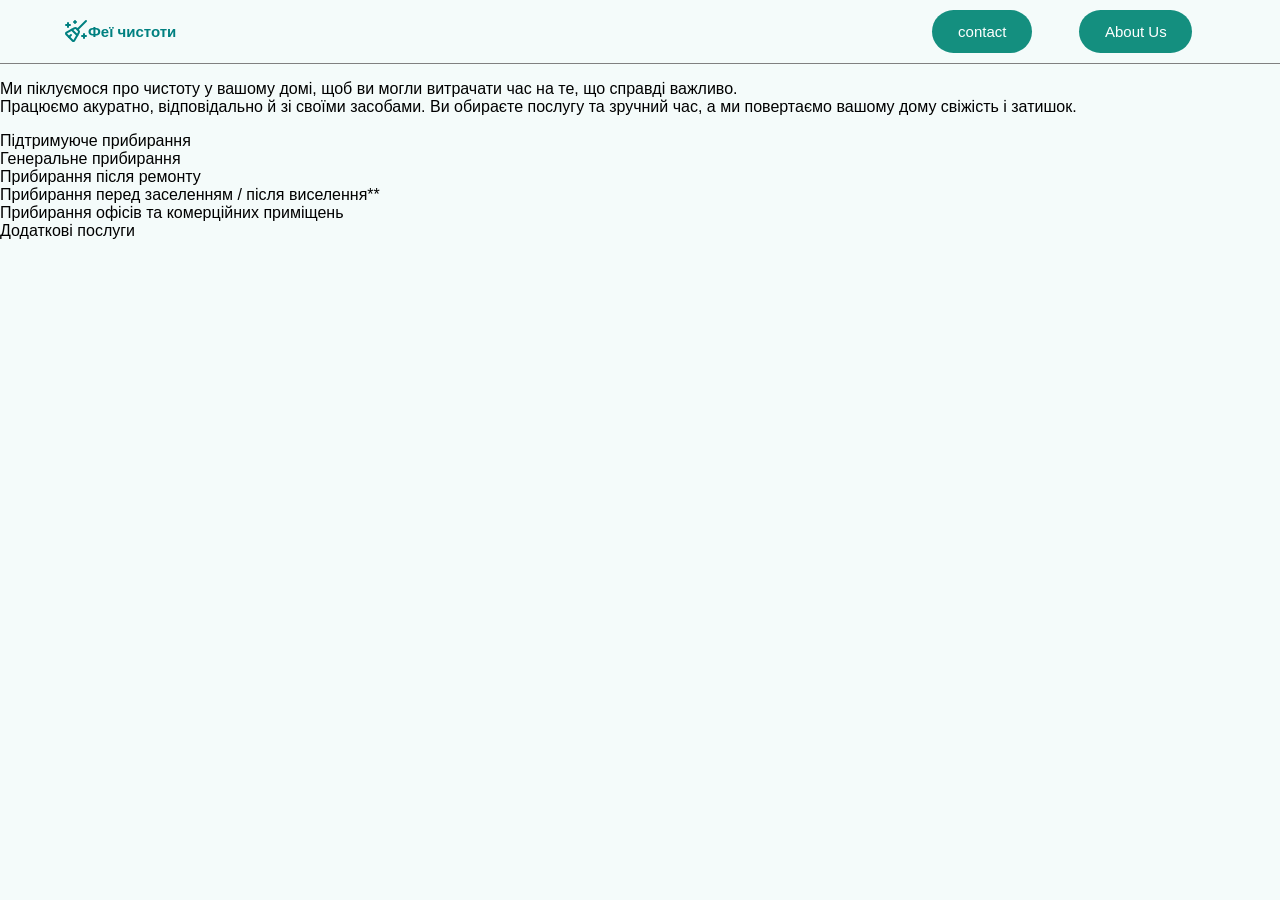
==== index.html @ a3791c20 "Add and style header" ====
<!DOCTYPE html>
<html lang="uk">
    <head>
        <meta charset="utf-8">
        <meta name="viewport", device="width=device-width, initial-scale=1.0">
        <link rel="stylesheet" href="style.css">
        <title></title>
    </head>
    <body>
        <header>
           <div class="logo"> 
            <svg xmlns="http://www.w3.org/2000/svg" 
            width="24" height="24"
             viewBox="0 0 24 24" fill="none" 
             stroke="currentColor" stroke-width="2"
              stroke-linecap="round" stroke-linejoin="round"
              class="lucide lucide-broom-sparkles preview-icon">
              <path d="M11 2v2"/>
              <path d="M12 3h-2"/>
              <path d="M13.5 10.5 22 2"/>
              <path d="M14.734 13.841a2 2 0 00-.314-2.42L12.58 9.58a2 2 0 00-2.421-.314l-7.657 4.461A1 1 0 002.3 15.3l6.403 6.403a1 1 0 001.571-.204z"/>
              <path d="M20 15v4"/>
              <path d="M22 17h-4"/><path d="M4 4v4"/>
              <path d="m5 18 2-2"/><path d="M6 6H2"/>
              <path d="m7.699 10.7 5.602 5.601"/>
            </svg>
            <h1>Феї чистоти</h1></div>
            <nav>
                <ul class="logo-navigation">
                    <li><button class="contact">contact</button></li>
                    <li><button class="about-us">About Us</button></li>
                </ul>
            </nav>
        </header>
        <main>
            <section class="description"> 
                <p>
Ми піклуємося про чистоту у вашому домі, щоб ви могли витрачати час на те, що справді важливо.
<br>
Працюємо акуратно, відповідально й зі своїми засобами. Ви обираєте послугу та зручний час, а ми повертаємо вашому дому свіжість і затишок.</p>
            </section>
            <section class="types">
                <div class="cards">
                    <div class="card1">Підтримуюче прибирання</div>
                    <div class="card2">Генеральне прибирання</div>
                    <div class="card3">Прибирання після ремонту</div>
                    <div class="card4"> Прибирання перед заселенням / після виселення**  </div>
                    <div class="card5"> Прибирання офісів та комерційних приміщень</div>
                    <div class="card6">Додаткові послуги</div>
                    <!-- <div class="card7"></div>
                    <div class="card8"></div> -->
                </div>
            </section>
        </main>
        <script src="file.js"></script>
    </body>

</html>
---- style.css ----
body{
 background-color: #F4FBFA;

 font-family: Arial, Helvetica, sans-serif;

margin: 0;

}

  

ul{

list-style: none;

padding: 0;

margin: 0;

}

  
  

.logo{
 display: flex;

flex-direction: row;

align-items: center;

color: teal;

}

  

header{

padding: 10px 5vw;

 display: flex;

flex-direction: row;

justify-content: space-between;

border-bottom: solid gray 1px;

}

  

h1{

font-size: 15px;

}

  

.logo-navigation{

display: flex;
 width: 24vw;

flex-direction: row;

 justify-content: space-around;
 align-items: center;

margin: 0;

height: 100%;

  

}

  

.contact,

.about-us{
 border: none;
background-color: #148F7F;

color: white;

font-size: 15px;

padding: 1vw 2vw;
border-radius: 30px;

  

}
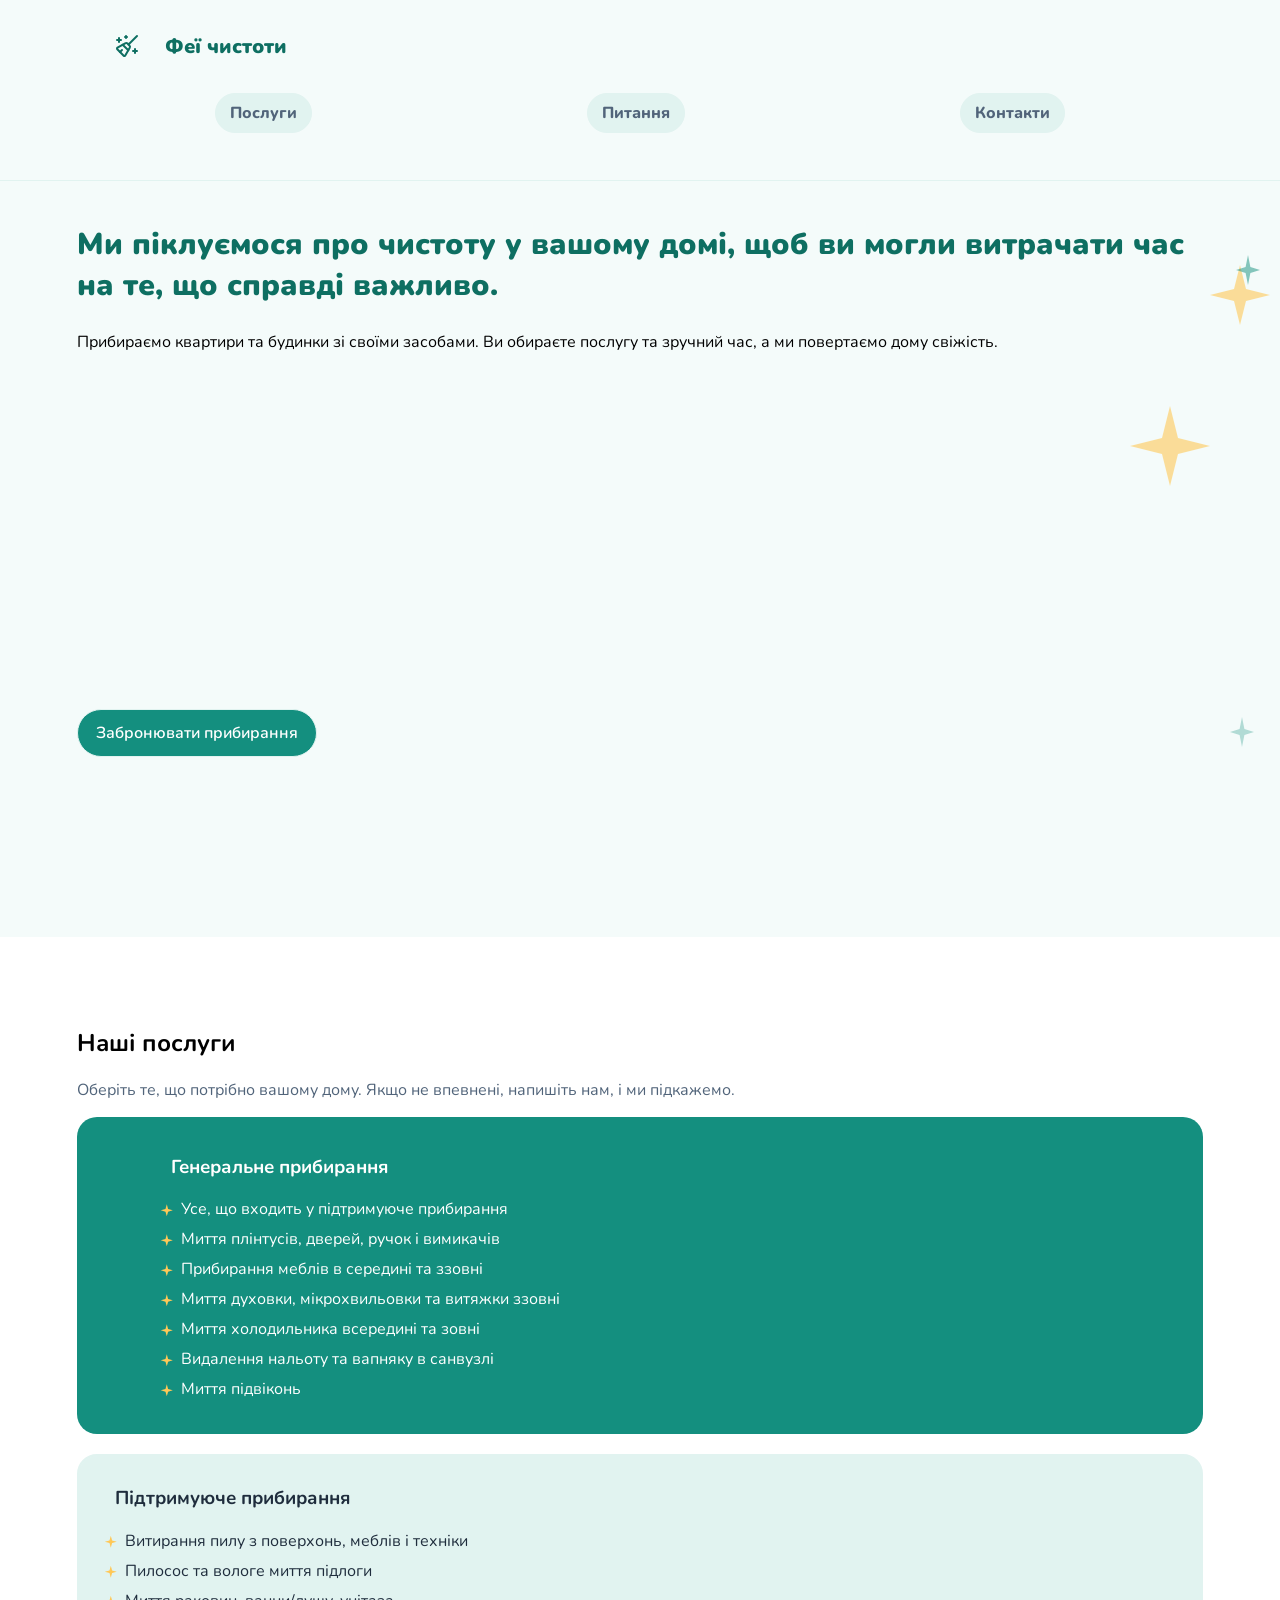
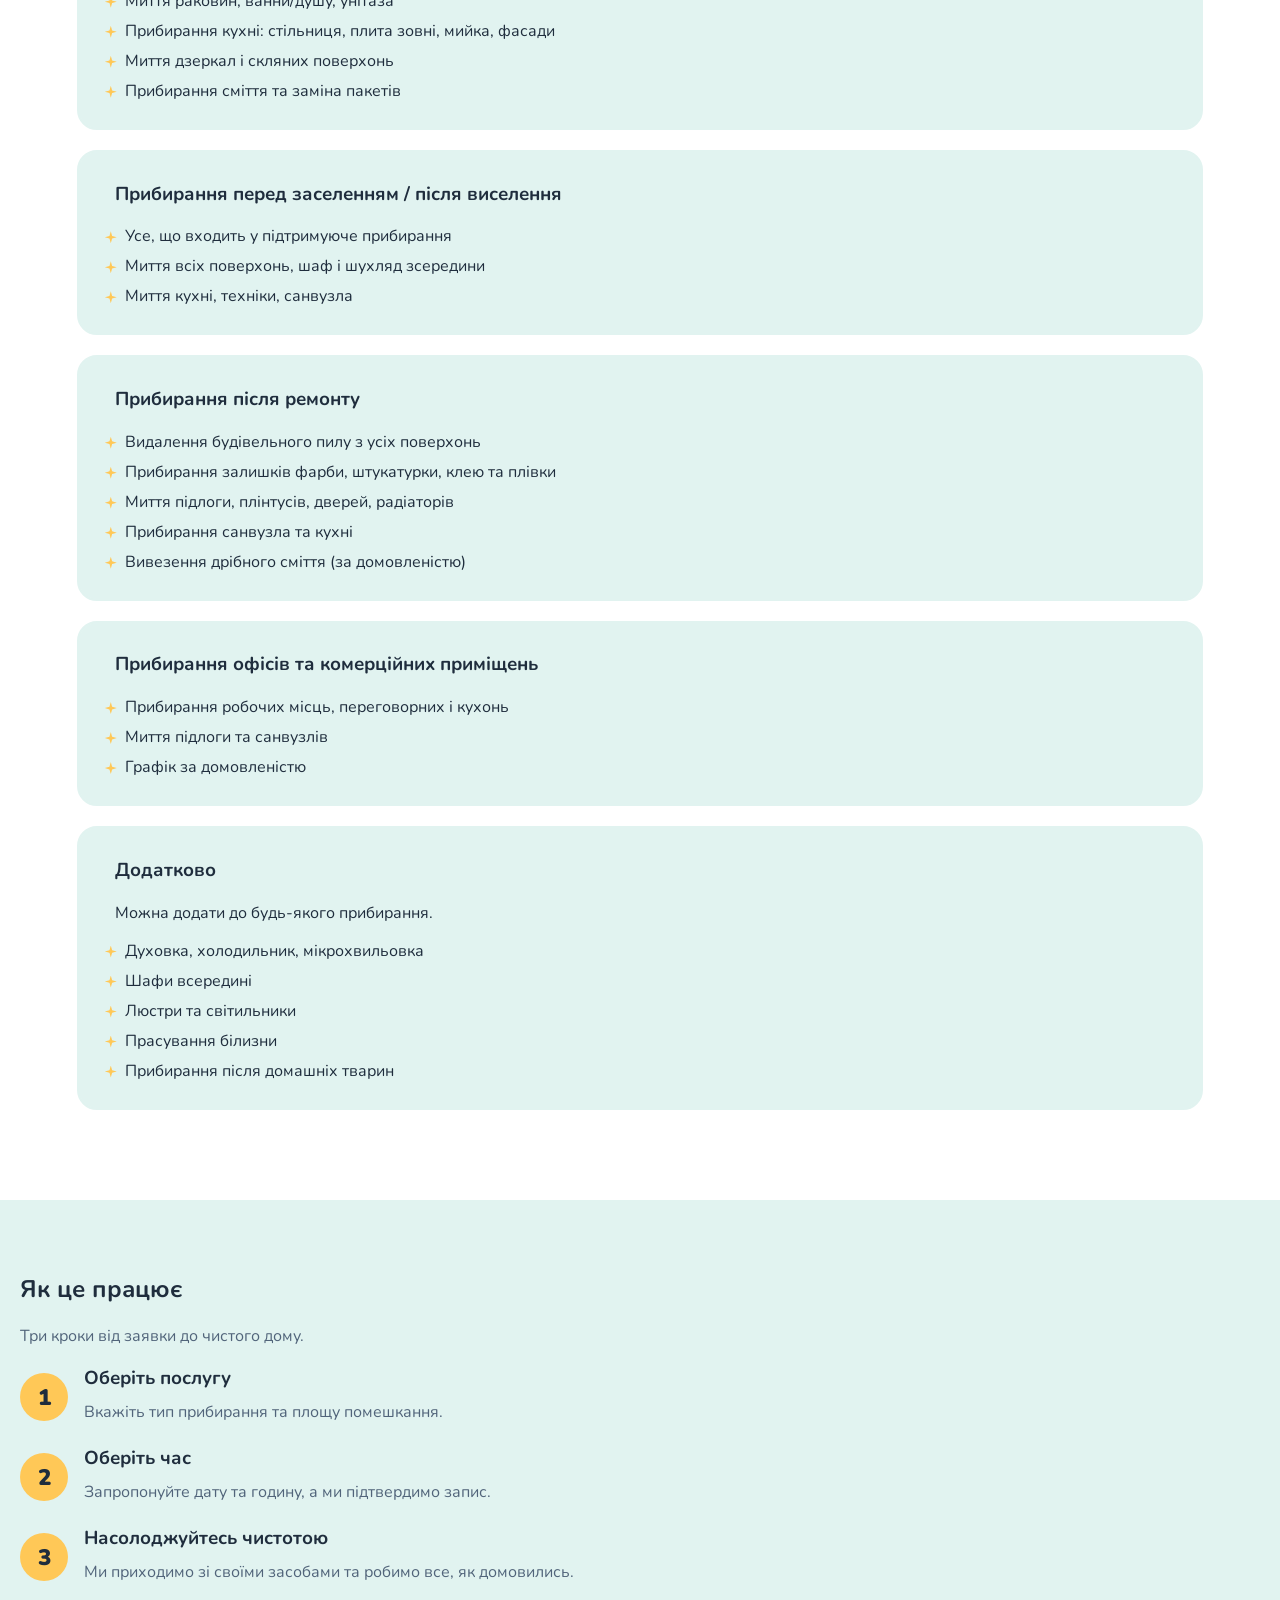
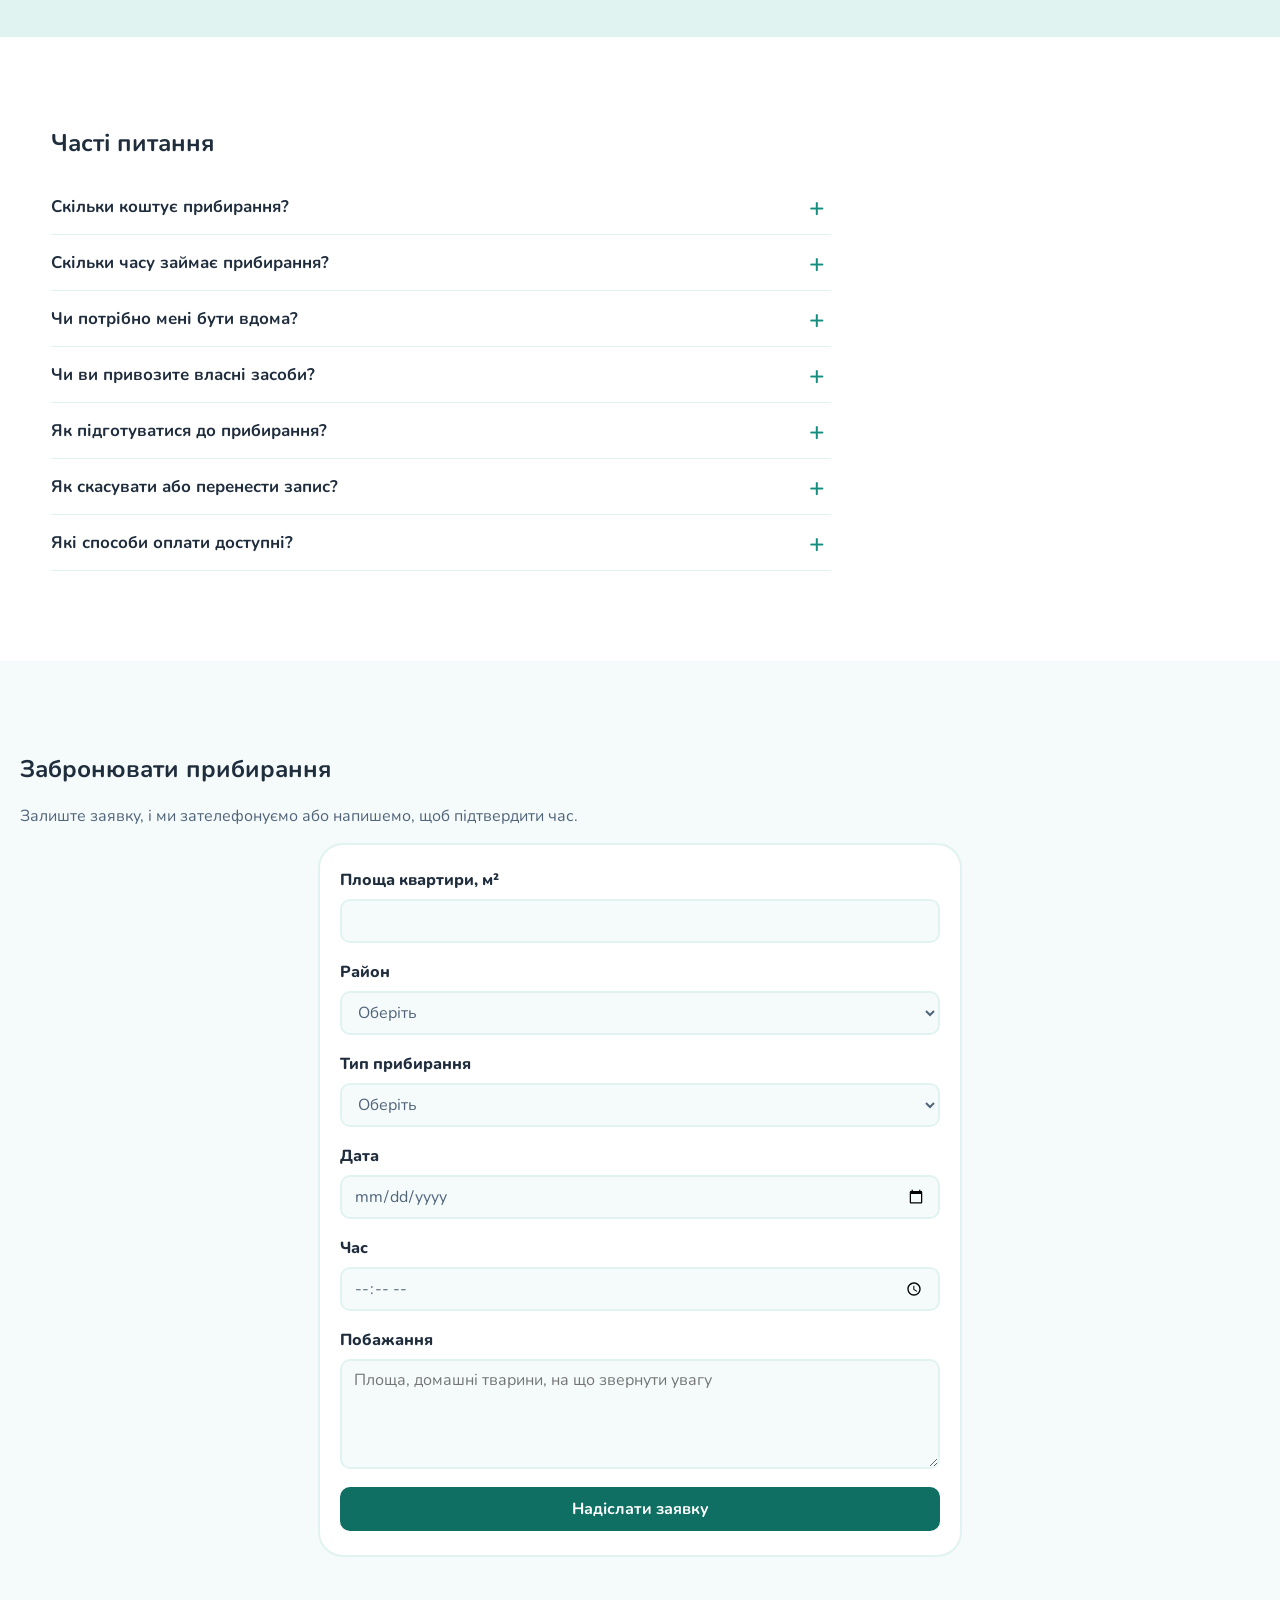
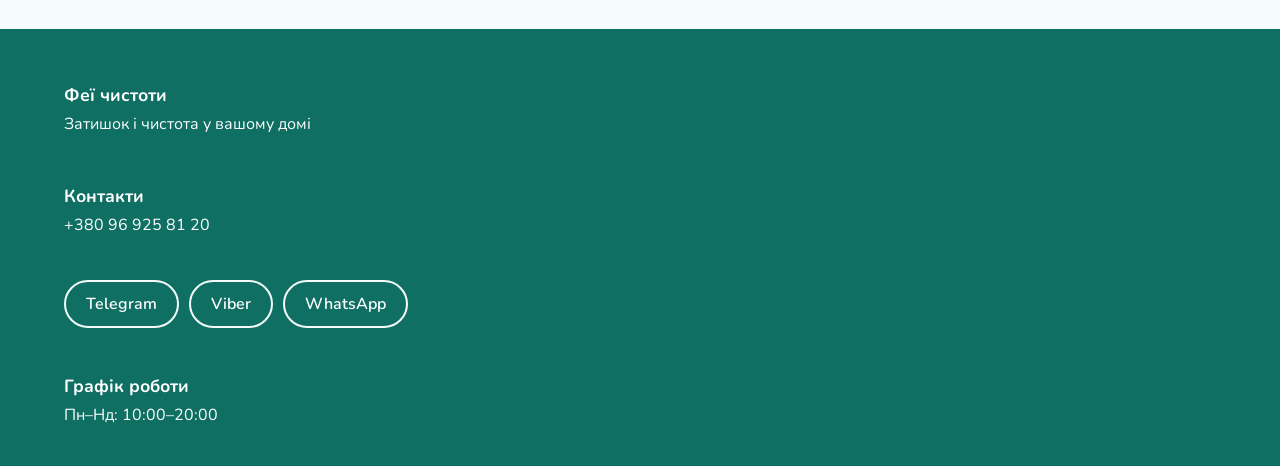
==== commit 4a254c2f: "Rename the main file to index.html" ====
--- a/index.html
+++ b/index.html
@@ -1,59 +1,280 @@
-<!DOCTYPE html>
+<!doctype html>
 <html lang="uk">
-    <head>
-        <meta charset="utf-8">
-        <meta name="viewport", device="width=device-width, initial-scale=1.0">
-        <link rel="stylesheet" href="style.css">
-        <title></title>
-    </head>
-    <body>
-        <header>
-           <div class="logo"> 
-            <svg xmlns="http://www.w3.org/2000/svg" 
-            width="24" height="24"
-             viewBox="0 0 24 24" fill="none" 
-             stroke="currentColor" stroke-width="2"
-              stroke-linecap="round" stroke-linejoin="round"
-              class="lucide lucide-broom-sparkles preview-icon">
-              <path d="M11 2v2"/>
-              <path d="M12 3h-2"/>
-              <path d="M13.5 10.5 22 2"/>
-              <path d="M14.734 13.841a2 2 0 00-.314-2.42L12.58 9.58a2 2 0 00-2.421-.314l-7.657 4.461A1 1 0 002.3 15.3l6.403 6.403a1 1 0 001.571-.204z"/>
-              <path d="M20 15v4"/>
-              <path d="M22 17h-4"/><path d="M4 4v4"/>
-              <path d="m5 18 2-2"/><path d="M6 6H2"/>
-              <path d="m7.699 10.7 5.602 5.601"/>
-            </svg>
-            <h1>Феї чистоти</h1></div>
-            <nav>
-                <ul class="logo-navigation">
-                    <li><button class="contact">contact</button></li>
-                    <li><button class="about-us">About Us</button></li>
-                </ul>
-            </nav>
-        </header>
-        <main>
-            <section class="description"> 
-                <p>
-Ми піклуємося про чистоту у вашому домі, щоб ви могли витрачати час на те, що справді важливо.
-<br>
-Працюємо акуратно, відповідально й зі своїми засобами. Ви обираєте послугу та зручний час, а ми повертаємо вашому дому свіжість і затишок.</p>
-            </section>
-            <section class="types">
-                <div class="cards">
-                    <div class="card1">Підтримуюче прибирання</div>
-                    <div class="card2">Генеральне прибирання</div>
-                    <div class="card3">Прибирання після ремонту</div>
-                    <div class="card4"> Прибирання перед заселенням / після виселення**  </div>
-                    <div class="card5"> Прибирання офісів та комерційних приміщень</div>
-                    <div class="card6">Додаткові послуги</div>
-                    <!-- <div class="card7"></div>
-                    <div class="card8"></div> -->
-                </div>
-            </section>
-        </main>
-        <script src="file.js"></script>
-    </body>
-
-</html>
-
+
+<head>
+  <meta charset="utf-8" />
+  <meta name="viewport" content="width=device-width, initial-scale=1.0" />
+  <meta name="description"
+    content="Професійне прибирання квартир і будинків: підтримуюче, генеральне, після ремонту. Обирайте послугу та бронюйте зручний час онлайн." />
+  <!-- later add seo optimization of different platforms -->
+
+  <title>Феї чистоти: прибирання квартир і будинків</title>
+  <link rel="preconnect" href="https://fonts.googleapis.com" />
+  <link rel="preconnect" href="https://fonts.gstatic.com" crossorigin />
+  <link href="https://fonts.googleapis.com/css2?family=Nunito:wght@400;600;800;900&display=swap&subset=cyrillic"
+    rel="stylesheet" />
+  <link rel="stylesheet" href="mobile-style.css" />
+</head>
+
+<body>
+  <!-- nav & logo -->
+  <header>
+    <div class="logo">
+      <svg xmlns="http://www.w3.org/2000/svg" width="24" height="24" viewBox="0 0 24 24" fill="none"
+        stroke="currentColor" stroke-width="2" stroke-linecap="round" stroke-linejoin="round"
+        class="lucide lucide-broom-sparkles preview-icon">
+        <path d="M11 2v2" />
+        <path d="M12 3h-2" />
+        <path d="M13.5 10.5 22 2" />
+        <path
+          d="M14.734 13.841a2 2 0 00-.314-2.42L12.58 9.58a2 2 0 00-2.421-.314l-7.657 4.461A1 1 0 002.3 15.3l6.403 6.403a1 1 0 001.571-.204z" />
+        <path d="M20 15v4" />
+        <path d="M22 17h-4" />
+        <path d="M4 4v4" />
+        <path d="m5 18 2-2" />
+        <path d="M6 6H2" />
+        <path d="m7.699 10.7 5.602 5.601" />
+      </svg>
+      <p>Феї чистоти</p>
+    </div>
+    <nav>
+      <a href="#services">Послуги</a>
+      <a href="#faq">Питання</a>
+      <a href="#book">Контакти</a>
+      <!-- <a class="btn" href="#book">Забронювати</a> -->
+    </nav>
+  </header>
+  <!-- main info about services like articles & sections -->
+  <main>
+    <section class="intro">
+      <h1>
+        Ми піклуємося про чистоту у вашому домі, щоб ви могли витрачати час на
+        те, що справді важливо.<span class="star" class="star2" class="star3"></span>
+        <span class="star2"></span><span class="star3"></span>
+        <span class="big-star"></span>
+      </h1>
+
+      <p>
+        Прибираємо квартири та будинки зі своїми засобами. Ви обираєте послугу
+        та зручний час, а ми повертаємо дому свіжість.
+      </p>
+      <a href="#book" class="book">Забронювати прибирання</a>
+    </section>
+
+    <section class="services" id="services">
+      <div class="wrap">
+        <h2>Наші послуги</h2>
+        <p class="lead">Оберіть те, що потрібно вашому дому. Якщо не впевнені, напишіть нам, і ми підкажемо.</p>
+      </div>
+      <div class="list">
+        <article class="service big">
+          <h3>Генеральне прибирання</h3>
+          <!-- <p></p> -->
+          <ul>
+            <li>Усе, що входить у підтримуюче прибирання</li>
+            <li>Миття плінтусів, дверей, ручок і вимикачів</li>
+            <li>Прибирання меблів в середині та ззовні</li>
+            <li>Миття духовки, мікрохвильовки та витяжки ззовні</li>
+            <li>Миття холодильника всередині та зовні</li>
+            <li>Видалення нальоту та вапняку в санвузлі</li>
+            <li>Миття підвіконь</li>
+          </ul>
+        </article>
+        <article class="service">
+          <h3>Підтримуюче прибирання</h3>
+          <!-- <p></p> -->
+          <ul>
+            <li>Витирання пилу з поверхонь, меблів і техніки</li>
+            <li>Пилосос та вологе миття підлоги</li>
+            <li>Миття раковин, ванни/душу, унітаза</li>
+            <li>Прибирання кухні: стільниця, плита зовні, мийка, фасади</li>
+            <li>Миття дзеркал і скляних поверхонь</li>
+            <li>Прибирання сміття та заміна пакетів</li>
+
+          </ul>
+        </article>
+        <article class="service">
+          <h3>Прибирання перед заселенням / після виселення</h3>
+          <!-- <p></p> -->
+          <ul>
+            <li>Усе, що входить у підтримуюче прибирання</li>
+            <li>Миття всіх поверхонь, шаф і шухляд зсередини</li>
+            <li>Миття кухні, техніки, санвузла</li>
+
+          </ul>
+        </article>
+        <article class="service">
+          <h3>Прибирання після ремонту</h3>
+          <!-- <p></p> -->
+          <ul>
+            <li>Видалення будівельного пилу з усіх поверхонь</li>
+            <li>Прибирання залишків фарби, штукатурки, клею та плівки</li>
+            <li>Миття підлоги, плінтусів, дверей, радіаторів</li>
+            <li>Прибирання санвузла та кухні</li>
+            <li>Вивезення дрібного сміття (за домовленістю)</li>
+          </ul>
+        </article>
+        <article class="service">
+          <h3>Прибирання офісів та комерційних приміщень</h3>
+          <!-- <p></p> -->
+          <ul>
+            <li>Прибирання робочих місць, переговорних і кухонь</li>
+            <li>Миття підлоги та санвузлів</li>
+            <li>Графік за домовленістю</li>
+          </ul>
+        </article>
+        <article class="service">
+
+          <h3>Додатково</h3>
+          <p>Можна додати до будь-якого прибирання.</p>
+
+          <ul>
+            <li>Духовка, холодильник, мікрохвильовка</li>
+            <li>Шафи всередині</li>
+            <li>Люстри та світильники</li>
+            <li>Прасування білизни</li>
+            <li>Прибирання після домашніх тварин</li>
+          </ul>
+        </article>
+      </div>
+    </section>
+
+    <section id="how">
+      <div class="wrap">
+        <h2>Як це працює</h2>
+        <p class="lead">Три кроки від заявки до чистого дому.</p>
+        <ol class="steps">
+          <li>
+            <h3>Оберіть послугу</h3>
+            <p>Вкажіть тип прибирання та площу помешкання.</p>
+          </li>
+          <li>
+            <h3>Оберіть час</h3>
+            <p>Запропонуйте дату та годину, а ми підтвердимо запис.</p>
+          </li>
+          <li>
+            <h3>Насолоджуйтесь чистотою</h3>
+            <p>Ми приходимо зі своїми засобами та робимо все, як домовились.</p>
+          </li>
+        </ol>
+      </div>
+
+    </section>
+    <section id="faq" class="faq">
+      <div class="wrap">
+        <h2>Часті питання</h2>
+        <details>
+          <summary>Скільки коштує прибирання?</summary>
+          <p>Вартість залежить від типу прибирання, площі та стану помешкання. Напишіть нам, і ми назвемо орієнтовну
+            ціну.</p>
+
+        </details>
+        <details>
+          <summary>Скільки часу займає прибирання?</summary>
+          <p>Підтримуюче прибирання однокімнатної квартири займає 1–1.5 години, генеральне — 2-5 годин. Точний час
+            залежить від площі та стану помешкання.</p>
+        </details>
+        <details>
+          <summary>Чи потрібно мені бути вдома?</summary>
+          <p>Ні, не обов’язково. Можна залишити ключі за домовленістю або бути присутнім під час прибирання.</p>
+        </details>
+        <details>
+          <summary>Чи ви привозите власні засоби?</summary>
+          <p>Так, ми працюємо зі своїми засобами. Якщо у вас алергія або є особливі побажання, повідомте нас
+            заздалегідь.</p>
+        </details>
+        <details>
+          <summary>Як підготуватися до прибирання?</summary>
+          <p>Приберіть цінні речі та особисті документи, а також звільніть поверхні від дрібних предметів, щоб ми могли
+            їх протерти.</p>
+        </details>
+        <details>
+          <summary>Як скасувати або перенести запис?</summary>
+          <p>Повідомте нас не пізніше ніж за 24 години до початку, і ми підберемо інший час.</p>
+        </details>
+        <details>
+          <summary>Які способи оплати доступні?</summary>
+          <p>Готівка або переказ на картку. Оплата після завершення прибирання.</p>
+        </details>
+      </div>
+
+    </section>
+    <section id="book" class="book">
+      <div class="wrap">
+        <h2>Забронювати
+          прибирання</h2>
+        <p class="lead">Залиште заявку, і ми зателефонуємо або напишемо, щоб підтвердити час.</p>
+      </div>
+      <div class="form">
+      <form id="orderForm">
+  <p>
+    <label for="area">Площа квартири, м²</label>
+    <input type="number" id="area" name="area" min="1" required>
+  </p>
+  <p>
+    <label for="district">Район</label>
+    <select id="district" name="district" required>
+      <option>Оберіть</option>
+      <option>Приморський</option>
+      <option>Аркадія</option>
+      <option>Київський</option>
+      <option>Фонтан(до 10 ст.)</option>
+       <option>7небо</option>
+        <option>Інший район</option>
+    </select>
+  </p>
+  <p>
+    <label for="type">Тип прибирання</label>
+    <select id="type" name="type" required>
+      <option value="">Оберіть</option>
+      <option>Підтримуюче прибирання</option>
+      <option>Генеральне прибирання</option>
+      <option>Прибирання перед заселенням / після виселення</option>
+      <option>Прибирання після ремонту</option>
+      <option>Прибирання офісів та комерційних приміщень</option>
+    </select>
+  </p>
+  <p>
+    <label for="date">Дата</label>
+    <input type="date" id="date" name="date" required>
+  </p>
+  <p>
+    <label for="time">Час</label>
+    <input type="time" id="time" name="time">
+  </p>
+  <p>
+    <label for="note">Побажання</label>
+    <textarea id="note" name="note" placeholder="Площа, домашні тварини, на що звернути увагу"></textarea>
+  </p>
+  <input type="submit" value="Надіслати заявку">
+</form>
+      </div>
+    </section>
+  </main>
+  <footer>
+    <div class="footer-wrap">
+      <div id="para">
+         <h3>Феї чистоти</h3>
+        <p>Затишок і чистота у вашому домі</p>
+      </div>
+
+      <div id="contacts">
+        <h3>Контакти</h3>
+        <p><a href="tel:+380969258120">+380 96 925 81 20</a></p>
+      </div>
+      <div class="chat" id="chat">
+        <a href="t.me/Yo_soy_liza">Telegram</a>
+        <a href="#">Viber</a>
+        <a href="#">WhatsApp</a>
+      </div>
+       <div id="schedule">
+        <h3>Графік роботи</h3>
+        <p>Пн–Нд: 10:00–20:00</p>
+      </div>
+    </div>
+
+  </footer>
+  <script src="file.js"></script>
+</body>
+
+</html>
--- a/mobile-style.css
+++ b/mobile-style.css
@@ -0,0 +1,427 @@
+:root {
+  --font: "Nunito", "SegoeUI", system-ui, -apple-system, Arial, sans-serif;
+  --brand: #148f7f;
+  --brand-dark: #0e6f62;
+  --bg: #f4fbfa;
+  --surface: #ffffff;
+  --text-muted: #51647a;
+  --accent: #ffc857;
+  --border: #e1f3f0;
+  --text: #1f2d3d;
+  --bg-soft: #e1f3f0;
+}
+body {
+  font-family: var(--font);
+  font-size: 16px;
+  margin: 0;
+}
+
+.logo {
+  color: var(--brand-dark);
+  font-size: 20px;
+  font-weight: 900;
+  display: flex;
+  flex-direction: row;
+  justify-content: start;
+  align-items: center;
+  padding: 1vw 3vw;
+}
+
+.logo p {
+  padding-left: 2vw;
+}
+
+header > nav {
+
+  margin: 0;
+  flex-wrap: wrap;
+  display: flex;
+  justify-content: space-around;
+  flex-direction: row;
+}
+
+nav a {
+  border: solid var(--border) 1px;
+  border-radius: 20px;
+  color: var(--text-muted);
+  font-weight: 800;
+  background-color: var(--bg-soft);
+  padding: 8px 14px;
+  text-decoration: none;
+}
+
+@media (max-width: 330px){
+    header nav {
+       
+        flex-direction: column;
+        justify-content: center;
+        align-items: stretch;
+        gap: 10px;
+        width: 100%;
+    }
+
+}
+
+header {
+  padding: 0 6vw;
+  /* height: 20vh; */
+  border-bottom: solid 1px #e1f3f0;
+  background-color: var(--bg);
+  height: 20vh;
+  
+}
+
+.intro h1 {
+  font-size: 30px;
+  color: var(--brand-dark);
+  font-weight: 900;
+}
+
+.intro {
+  padding: 2vh 6vw;
+  position: relative;
+  background-color: var(--bg);
+  height: 80vh;
+  /* display: flex;
+  justify-content: space-around;
+  flex-direction: column; */
+}
+
+
+
+a.book{
+     border: solid var(--border) 1px;
+  border-radius: 20px;
+  color: var(--surface);
+ font-weight: 600;
+  background-color: var(--brand);
+  position: absolute;
+  bottom: 180px;
+  padding: 12px 18px;
+  border-radius: 28px;
+  text-decoration: none;
+}
+
+.star{
+    position: absolute;
+  right: 10px;
+  width: 60px;
+  height: 60px;
+  opacity: 0.6;
+  background: #FFC857;
+  clip-path: polygon(50% 0, 60% 40%, 100% 50%, 60% 60%, 50% 100%, 40% 60%, 0 50%, 40% 40%);
+}
+
+.star2{
+     position: absolute;
+     top: 74px;
+  right: 20px;
+  width: 24px;
+  height: 30px;
+  background:var(--brand);
+  opacity: 0.5;
+  clip-path: polygon(50% 0, 60% 40%, 100% 50%, 60% 60%, 50% 100%, 40% 60%, 0 50%, 40% 40%);
+}
+
+
+.star3{
+     position: absolute;
+    bottom: 190px;
+  right: 26px;
+  width: 24px;
+  height: 30px;
+  background:var(--brand);
+  opacity: 0.3;
+  clip-path: polygon(50% 0, 60% 40%, 100% 50%, 60% 60%, 50% 100%, 40% 60%, 0 50%, 40% 40%);
+}
+
+.big-star{
+     position: absolute;
+     top: 25vh;
+  right: 70px;
+  width: 80px;
+  height: 80px;
+  opacity: 0.6;
+  background: #FFC857;
+  clip-path: polygon(50% 0, 60% 40%, 100% 50%, 60% 60%, 50% 100%, 40% 60%, 0 50%, 40% 40%);
+}
+
+
+
+#services{
+ margin: 10vh 6vw;
+}
+
+article.service.big{
+    color: var(--surface);
+    background-color: var(--brand);
+    padding: 2vh 5vw;
+    border: none;
+    border-radius: 20px;
+
+   
+}
+
+.service li{
+    list-style: none;
+    position: relative;
+    margin: 8px 0;
+    /* padding-left: 24px; */
+}
+
+.service li::before{
+    content: "";
+    position: absolute;
+    left: -20px;
+    top: 6px;
+    width: 12px;
+    height: 12px;
+    background-color: var(--accent);
+    clip-path: polygon(50% 0, 61% 39%, 100% 50%, 61% 61%, 50% 100%, 39% 61%, 0 50%, 39% 39%)
+}
+
+.list{
+    display: flex;
+    flex-direction: column;
+    gap: 20px;
+}
+
+.list .service{
+    border: var(--border) 2px solid;
+    background-color: var(--bg-soft);
+    border-radius: 20px;
+    color: var(--text);
+    padding: 10px 6px;
+}
+
+
+.service h3,
+.service p{
+    padding-left: 30px;
+}
+
+#how{
+    background-color: var(--bg-soft);
+    padding: 6vh 20px;
+    color: var(--text);
+}
+
+.wrap p{
+    color: var(--text-muted);
+}
+
+
+.steps{
+    display: grid;
+    gap: 20px;
+    counter-reset: s;
+    padding: 0;
+    margin: 0;
+    list-style: none;
+}
+
+.steps li{
+    counter-increment:  s;
+    position: relative;
+    padding: 2px 0 0 64px;
+    min-height: 48px
+}
+
+.steps li::before{
+    content:counter(s);
+    position: absolute;
+    top: 10px;
+    left: 0;
+    height: 48px;
+    width: 48px;
+    border-radius: 50%;
+    background: var(--accent);
+    color: var(--text);
+    font-weight: 900;
+    font-size: 1.4rem;
+    display: grid;
+    place-items: center;
+}
+
+.steps p{
+    margin: 4px  0 0;
+}
+
+
+.steps h3{
+  margin:0  0 10px;
+  padding-left: 0;
+}
+
+.faq{
+  background-color: white;
+  margin: 10vh 4vw;
+}
+
+.faq .wrap{
+  max-width: 780px;
+  color: var(--text);
+}
+
+details{
+  border-bottom: 1px solid var(--border);
+}
+
+
+summary{
+  cursor: pointer;
+  list-style: none;
+  font-weight: 700;
+  font-size: 1.05rem;
+  padding: 16px 40px 16px 0;
+  position: relative;
+  /* min-height: 48px; */
+}
+
+summary::-webkit-details-marker{
+  display: none;
+}
+
+summary::after{
+  content: "+";
+  position:  absolute;
+  right: 6px;
+  top: 50%;
+  font-weight: 600;
+  color: var(--brand);
+  font-size: 26px;
+  transform: translateY(-50%);
+  transition: transform  .2s;
+}
+
+details[open] summary::after{
+  transform: translateY(-50%) rotate(45deg);
+}
+
+details p{
+  margin:  0  0 16px;
+}
+
+
+.book {
+  background-color: var(--bg);
+  color: var(--text);
+}
+
+.lead{
+  color: var(--text-muted);
+}
+
+section.book{
+  padding: 8vh 20px;
+ 
+
+}
+
+.book.wrap{
+  width: 80vw;
+ }
+
+
+form{
+  display: flex;
+  flex-direction: column;
+  gap: 18px;
+  max-width: 600px;
+  margin: 0 auto;
+  padding: 24px 20px;
+  background-color: white;
+  border: 2px solid var(--border);
+  border-radius: 25px;
+  font-size: 16px;
+}
+
+form p{
+  display: flex;
+  flex-direction: column;
+  gap: 8px;
+  margin: 0;
+}
+
+label{
+  font-weight: 800;
+}
+
+input,
+select,
+textarea{
+  width: 100%;
+  box-sizing: border-box;
+  padding: 8px 12px;
+  border: 2px solid var(--border);
+  border-radius: 10px;
+  background-color: var(--bg);
+  color: var(--text-muted);
+  font: inherit;
+}
+
+input,
+select{
+  height: 44px;
+}
+
+textarea{
+  min-height: 110px;
+  resize: vertical;
+}
+
+input[type="submit"]{
+  background-color: var(--brand-dark);
+  color: white;
+  font-weight: 700;
+  border: none;
+  cursor: pointer;
+}
+
+
+/* footer */
+footer .footer-wrap{
+    background-color: var(--brand-dark);
+  color: white;
+  padding: 4vh 5vw;
+display: flex;
+flex-direction: column;
+gap: 28px;
+}
+
+footer h3{
+  color: white;
+  margin-bottom: 6px;
+  font-size:1.1rem ;
+}
+
+footer p{
+  margin: 4px 0;
+}
+footer a{
+  color: white;
+}
+
+a{
+  text-decoration: none;
+}
+
+#chat{
+  display: flex;
+  gap: 10px;
+  flex-wrap: wrap;
+  margin-top: 12px;
+}
+
+#chat a{
+  border: solid var(--bg) 2px;
+  padding: 11px 20px;
+  border-radius: 25px ;
+  color: white;
+  font-weight: 600;
+}
+
+#chat a:hover {
+  background:  rgba(255, 255, 255, .12);
+}
+
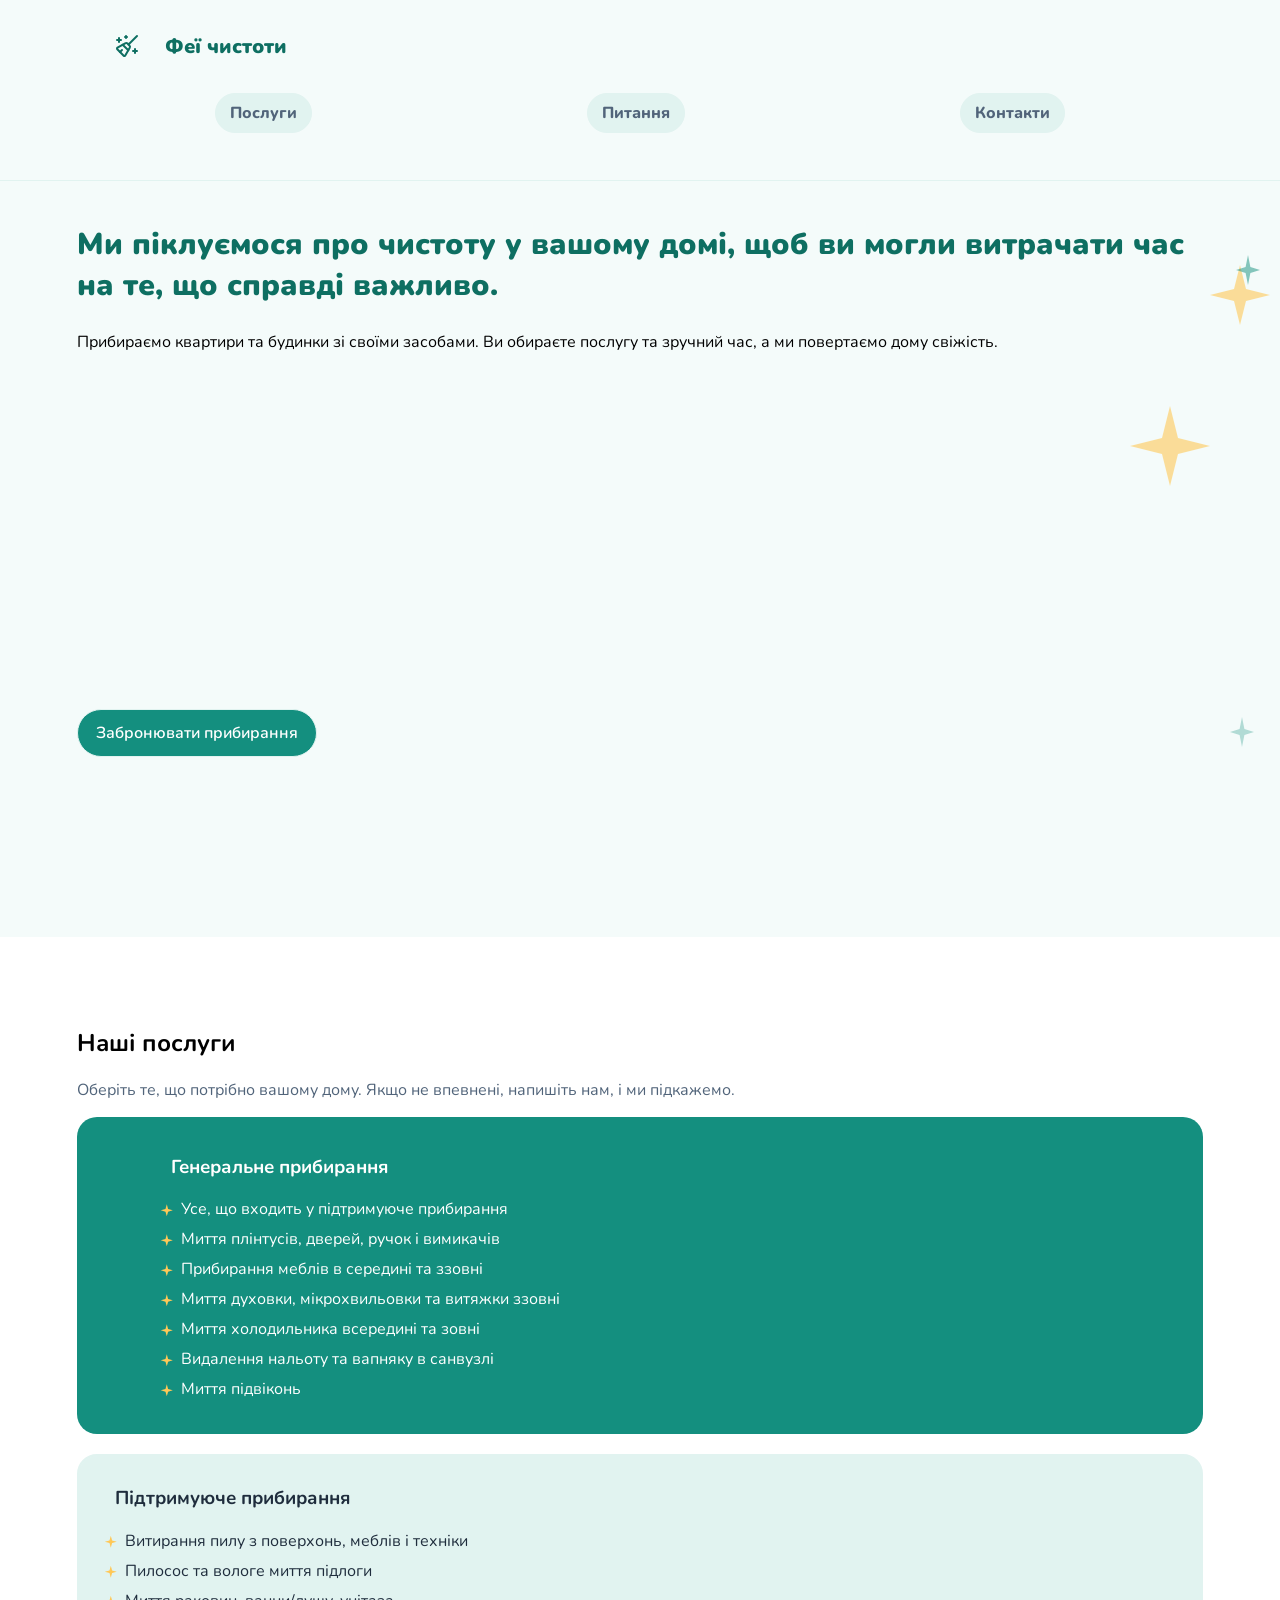
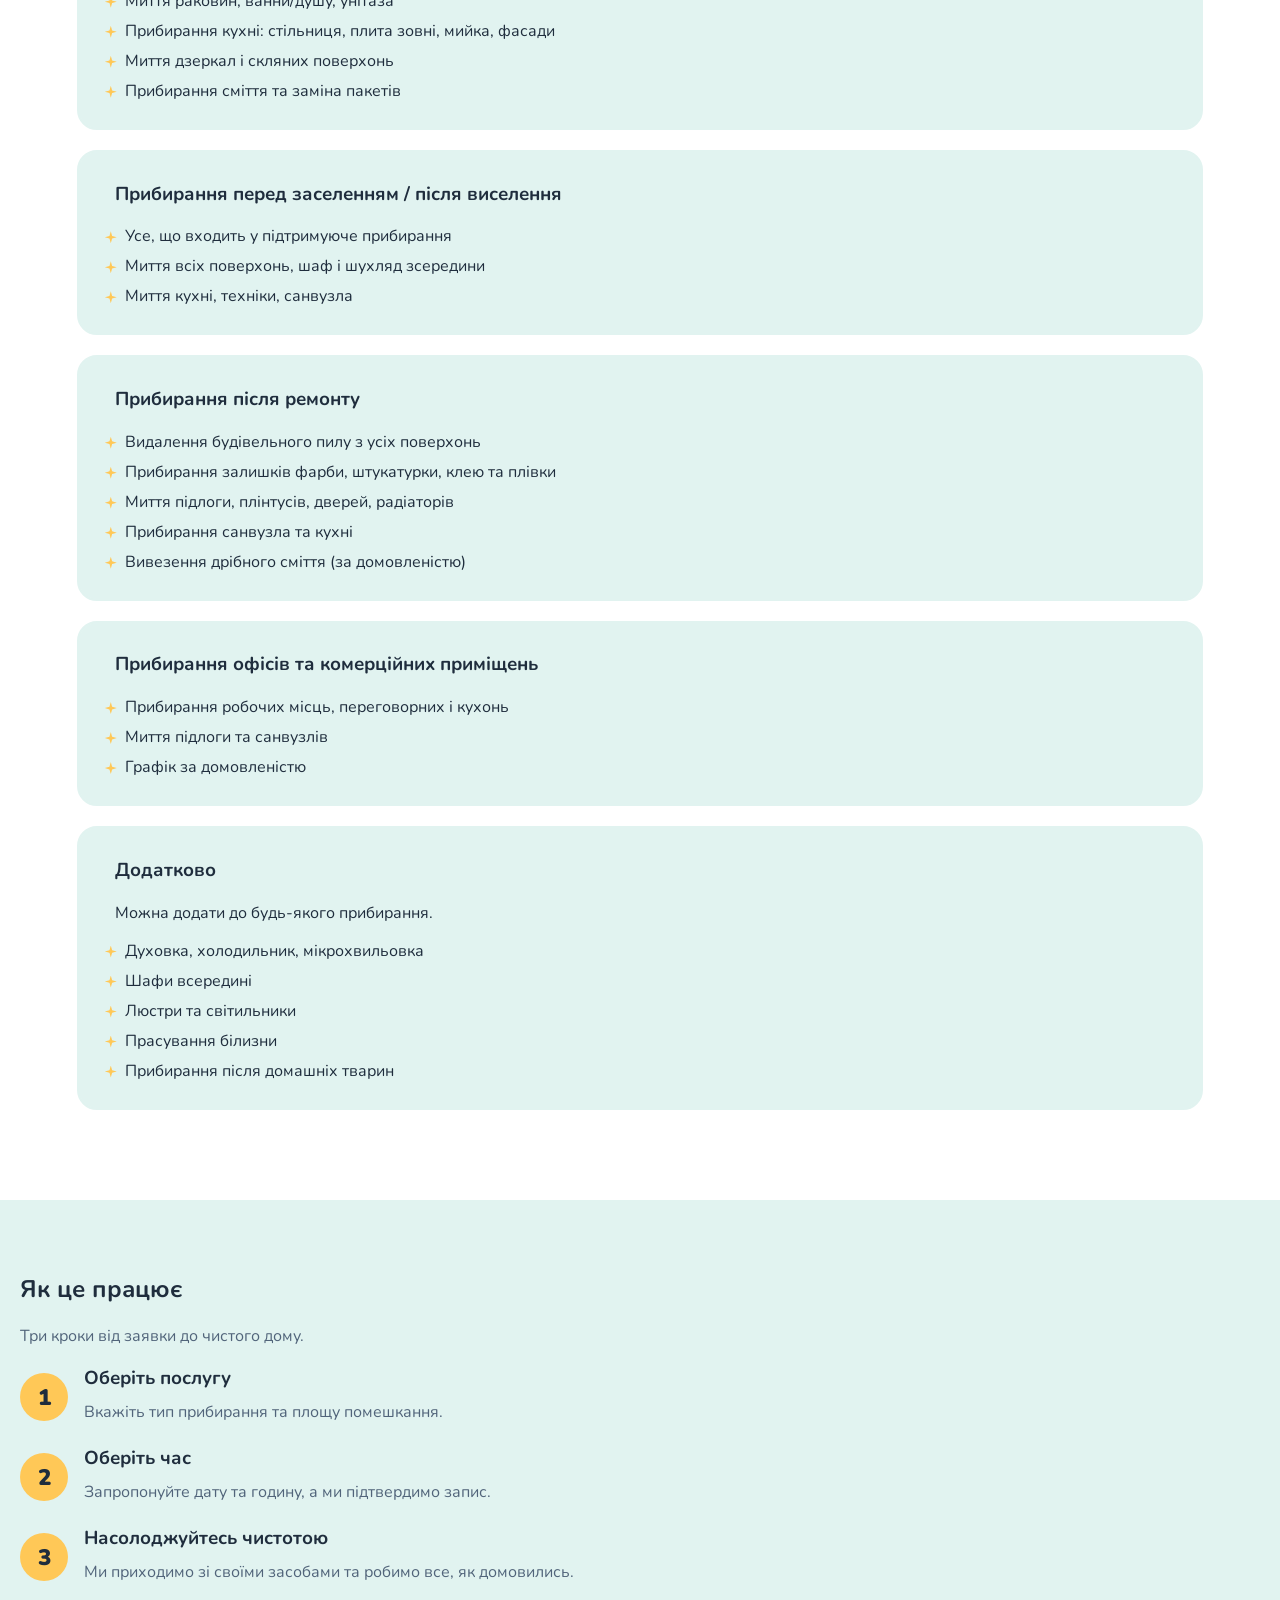
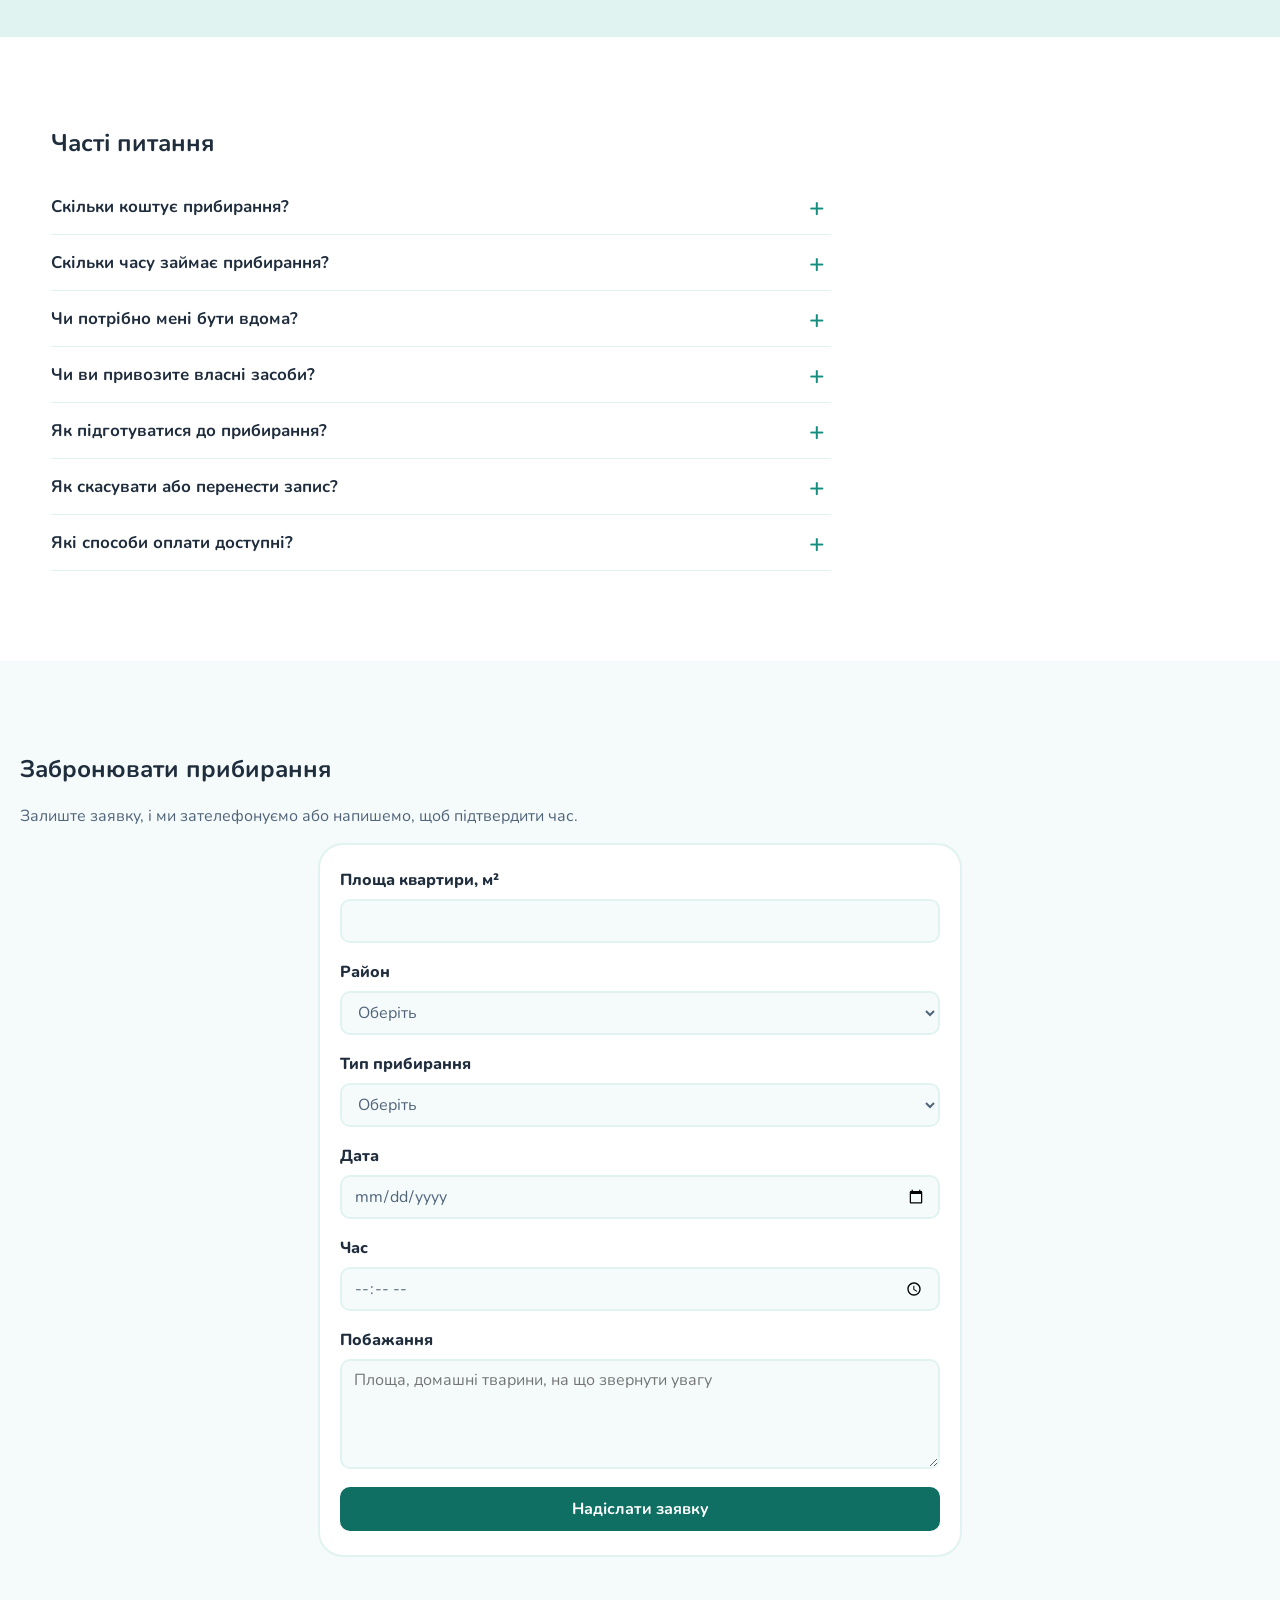
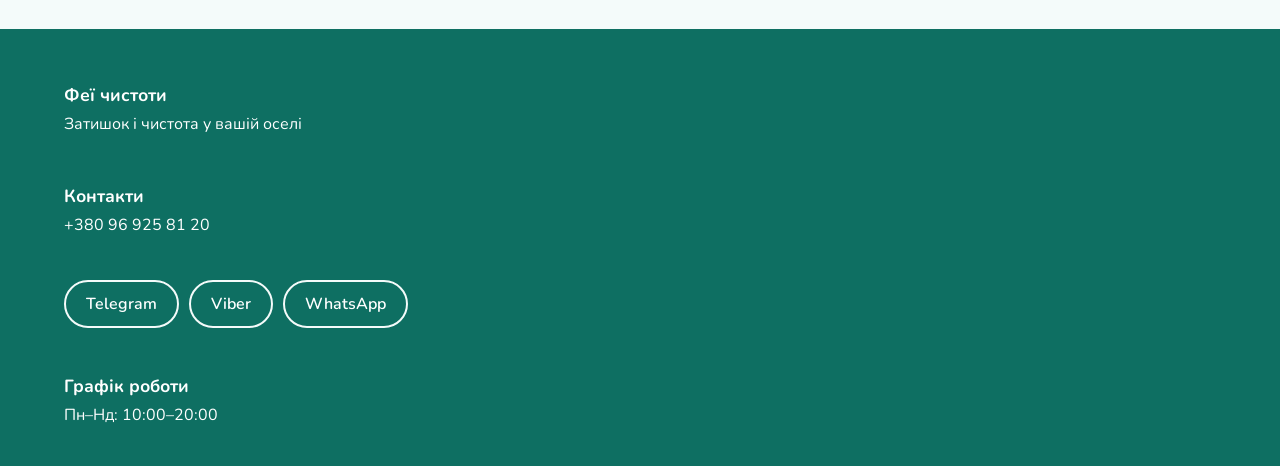
==== commit f3c38aca: "Add links to Viber, Telegram, and WhatsApp; change account for submission" ====
--- a/index.html
+++ b/index.html
@@ -255,7 +255,7 @@
     <div class="footer-wrap">
       <div id="para">
          <h3>Феї чистоти</h3>
-        <p>Затишок і чистота у вашому домі</p>
+        <p>Затишок і чистота у вашій оселі</p>
       </div>
 
       <div id="contacts">
@@ -263,9 +263,9 @@
         <p><a href="tel:+380969258120">+380 96 925 81 20</a></p>
       </div>
       <div class="chat" id="chat">
-        <a href="t.me/Yo_soy_liza">Telegram</a>
-        <a href="#">Viber</a>
-        <a href="#">WhatsApp</a>
+        <a href="https://t.me/ludataranenko_gvozd_23">Telegram</a>
+        <a href="viber://chat?number=%2B380969258120">Viber</a>
+        <a href="https://wa.me/380969258120">WhatsApp</a>
       </div>
        <div id="schedule">
         <h3>Графік роботи</h3>
